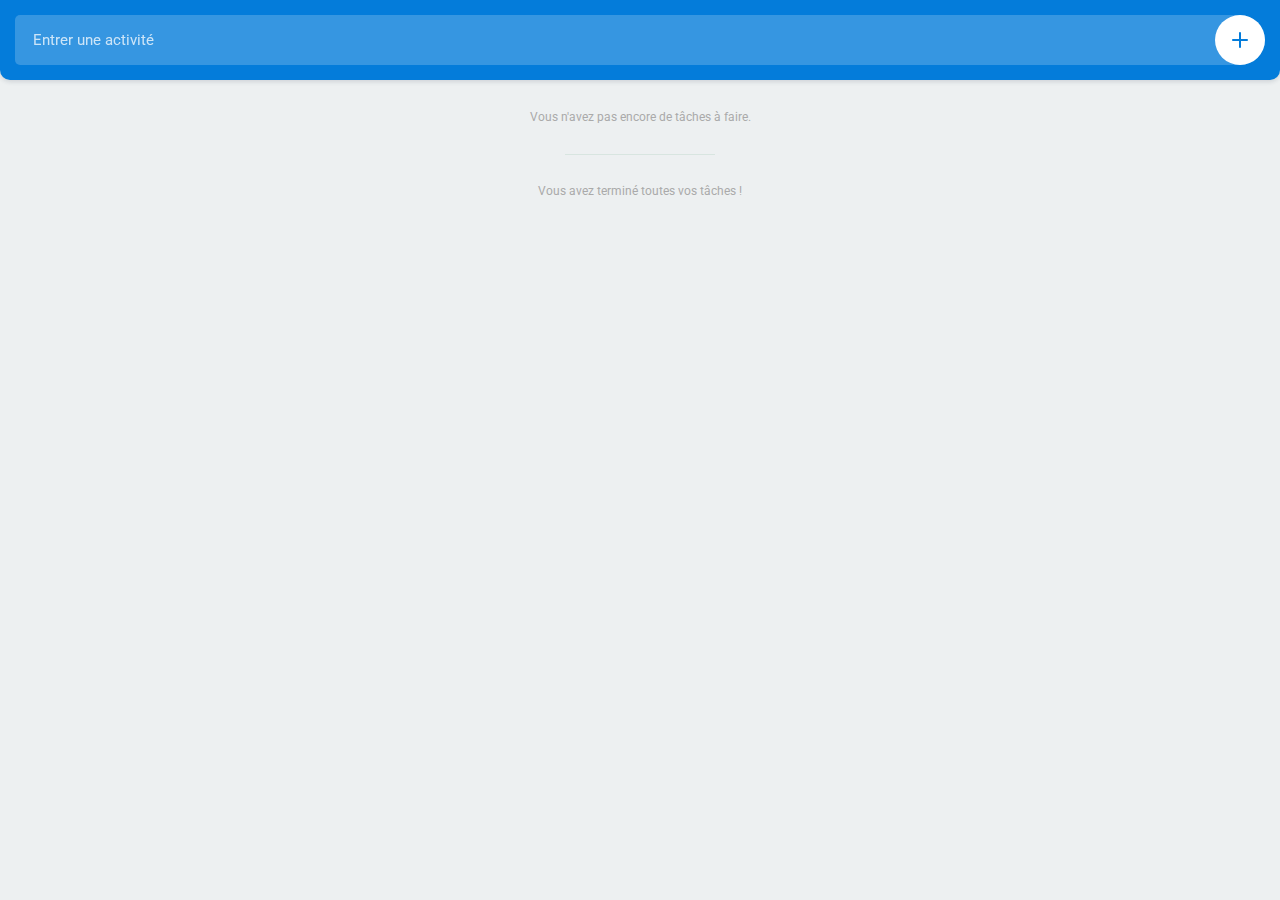
==== index.html @ d69b64d6 "Update index.html" ====
<!DOCTYPE html>
<html>
	<head>
        <!-- Content Type Meta  tag -->
        <meta http-equiv="Content-Type" content="text/html; charset=UTF-8">
    	<link rel="manifest" href="resources/json/manifest.json">
        
        <!--Responsive Viewport Meta tag-->
        <meta name="viewport" content="width=device-width, initial-scale=1, user-scalable=no">
        
		<title>Todo list</title>
		<!-- icon /ressources/img/logo.png -->
		<link rel="icon" type="image/png" href="resources/img/logo.png" />
        
		<!-- Roboto font embed -->
		<link href="https://fonts.googleapis.com/css?family=Roboto:400,500,700" rel="stylesheet">

		<!-- Stylesheets -->
		<link rel="stylesheet" type="text/css" href="resources/css/reset.min.css">
		<link rel="stylesheet" type="text/css" href="resources/css/style.css">
	</head>
	<body>

		<header>
			<input type="text" placeholder="Entrer une activité" id="item">
			<button id="add">
				<svg version="1.1" xmlns="http://www.w3.org/2000/svg" xmlns:xlink="http://www.w3.org/1999/xlink" x="0px" y="0px"viewBox="0 0 16 16" style="enable-background:new 0 0 16 16;" xml:space="preserve"><g><path class="fill" d="M16,8c0,0.5-0.5,1-1,1H9v6c0,0.5-0.5,1-1,1s-1-0.5-1-1V9H1C0.5,9,0,8.5,0,8s0.5-1,1-1h6V1c0-0.5,0.5-1,1-1s1,0.5,1,1v6h6C15.5,7,16,7.5,16,8z"/></g></svg>
			</button>
		</header>

		<div class="container">
			<!-- Uncompleted tasks -->
			<ul class="todo" id="todo"></ul>

			<!-- Completed tasks -->
			<ul class="todo" id="completed"></ul>
		</div>
		
		<div>
			<p id="localstorage"></p>
		</div>

		<!-- JavaScripts -->
		<script src="resources/js/main.js"></script>
	</body>
</html>
---- resources/css/style.css ----
@charset "UTF-8";

body {
background: #edf0f1;
padding: 80px 0 0 0;
}

body, input, button {
font-family: 'Roboto', sans-serif;
}

.noFill {
fill: none;
}

header {
width: 100%;
height: 80px;
position: fixed;
padding: 15px;
top: 0;
left: 0;
z-index: 5;
background: #047CDA; /* Couleur modifiée */
box-shadow: 0px 2px 4px rgba(44, 62, 80, 0.15);
border-bottom-right-radius: 10px;
border-bottom-left-radius: 10px;
}

header input {
width: 100%;
height: 50px;
float: left;
color: #fff;
font-size: 15px;
font-weight: 400;
text-indent: 18px;
padding: 0 60px 0 0;
background: rgba(255, 255, 255, 0.2);
border-radius: 5px 25px 25px 5px;
border: 0px;
box-shadow: none;
outline: none;
-webkit-appearance: none;
-moz-appearance: none;
}

header input::-webkit-input-placeholder {
color: rgba(255, 255, 255, 0.75);
}

header input:-moz-input-placeholder {
color: rgba(255, 255, 255, 0.75);
}

header input::-moz-input-placeholder {
color: rgba(255, 255, 255, 0.75);
}

header input:-ms-input-placeholder {
color: rgba(255, 255, 255, 0.75);
}

header button {
width: 50px;
height: 50px;
position:absolute;
top:15px;
right:15px;
z-index:2;
border-radius: 25px;
background: #fff;
border: 0px;
box-shadow: none;
outline: none;
cursor: pointer;
-webkit-appearance: none;
-moz-appearance: none;
}

header button svg {
width: 16px;
height: 16px;
position: absolute;
top: 50%;
left: 50%;
margin: -8px 0 0 -8px;
}

header button svg .fill {
fill: #047CDA; /* Couleur modifiée */
}

.container {
width: 100%;
float: left;
padding: 15px;
}

ul.todo {
width: 100%;
float: left;
}

ul.todo li {
width: 100%;
min-height: 50px;
float: left;
font-size: 14px;
font-weight: 500;
color: #444;
line-height: 22px;
background: #fff;
border-radius: 5px;
position: relative;
box-shadow: 0px 1px 2px rgba(44, 62, 80, 0.10);
margin: 0 0 10px 0;
padding: 14px 100px 14px 14px;
word-break: break-word;
}

ul.todo li:last-of-type {
margin: 0;
}

ul.todo li .buttons {
width: 100px;
height: 50px;
position: absolute;
top: 0;
right: 0;
}

ul.todo li .buttons button {
width: 50px;
height: 50px;
float: left;
background: none;
position: relative;
border: 0px;
box-shadow: none;
outline: none;
cursor: pointer;
-webkit-appearance: none;
-moz-appearance: none;
}

ul.todo li .buttons button:last-of-type:before {
content: '';
width: 1px;
height: 30px;
background: #edf0f1;
position: absolute;
top: 10px;
left: 0;
}

ul.todo li .buttons button svg {
width: 22px;
height: 22px;
position: absolute;
top: 50%;
left: 50%;
margin: -11px 0 0 -11px;
}

ul.todo li .buttons button.complete svg {
border-radius: 11px;
border: 1.5px solid #047CDA; /* Couleur modifiée */
transition: background 0.2s ease;
}

ul.todo#completed li .buttons button.complete svg {
background: #047CDA; /* Couleur modifiée */
border: 0px;
}

ul.todo:not(#completed) li .buttons button.complete:hover svg {
background: rgba(4, 124, 218, 0.75); /* Couleur modifiée */
}

ul.todo:not(#completed) li .buttons button.complete:hover svg .fill {
fill: #fff;
}

ul.todo#completed li .buttons button.complete svg .fill {
fill: #fff;
}

ul.todo li .buttons button svg .fill {
transition: fill 0.2s ease;
}

ul.todo li .buttons button.remove svg .fill {
fill: #c0cecb;
}

ul.todo li .buttons button.remove:hover svg .fill {
fill: #e85656;
}

ul.todo li .buttons button.complete svg .fill {
fill: #047CDA; /* Couleur modifiée */
}

ul.todo#completed {
position: relative;
padding: 60px 0 0 0;
}

ul.todo#completed:before {
content: '';
width: 150px;
height: 1px;
background: #d8e5e0;
position: absolute;
top: 30px;
left: 50%;
margin: 0 0 0 -75px;
}

ul.todo#todo:empty:after {
content: 'Vous n\'avez pas encore de tâches à faire.';
margin: 15px 0 0 0;
}

ul.todo#completed:empty:after {
content: 'Vous avez terminé toutes vos tâches !';
}

ul.todo#todo:after,
ul.todo#completed:after {
width: 100%;
display: block;
text-align: center;
font-size: 12px;
color: #aaa;
}
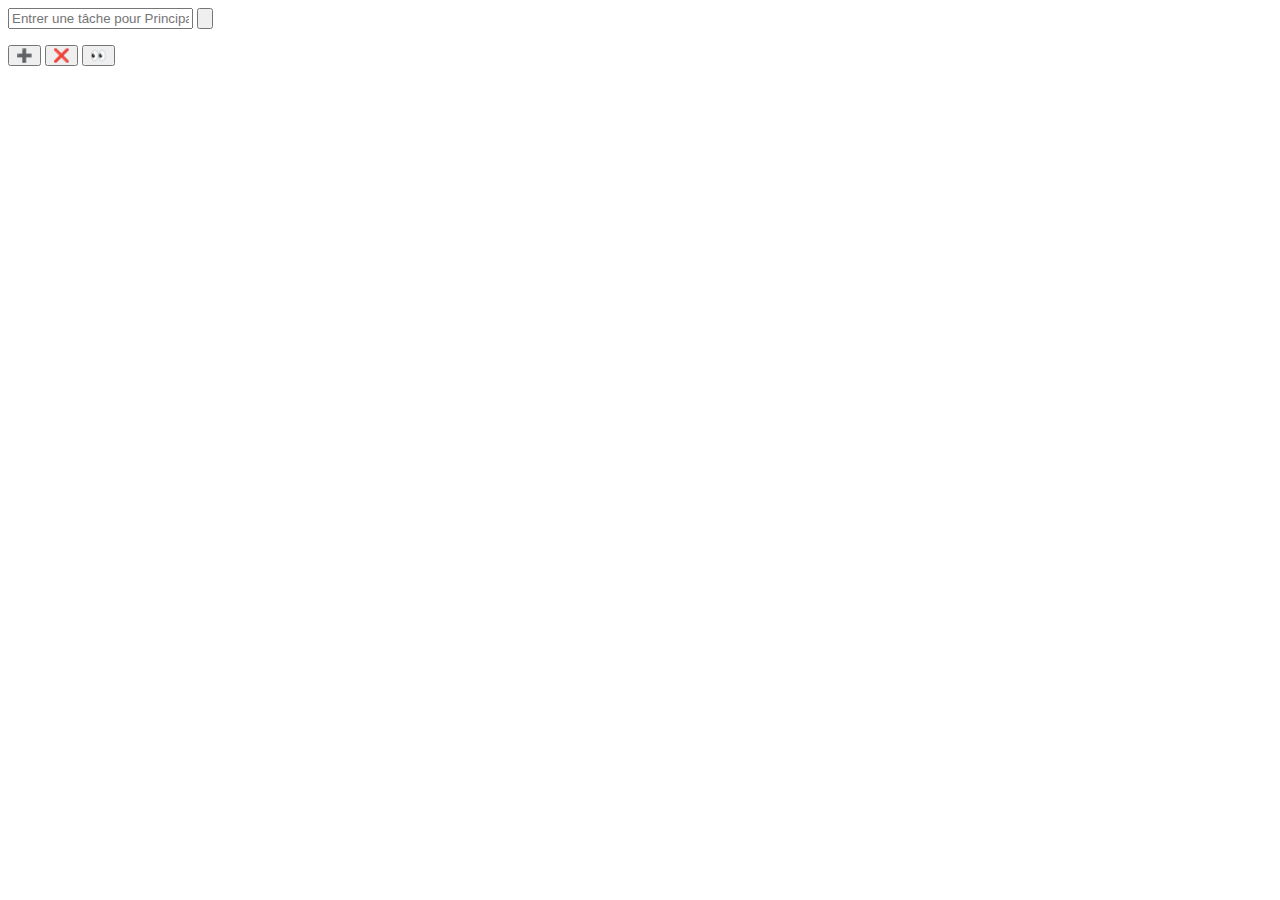
==== commit 76442016: "Add files via upload" ====
--- a/index.html
+++ b/index.html
@@ -1,46 +1,55 @@
 <!DOCTYPE html>
 <html>
-	<head>
-        <!-- Content Type Meta  tag -->
-        <meta http-equiv="Content-Type" content="text/html; charset=UTF-8">
-    	<link rel="manifest" href="resources/json/manifest.json">
-        
-        <!--Responsive Viewport Meta tag-->
-        <meta name="viewport" content="width=device-width, initial-scale=1, user-scalable=no">
-        
-		<title>Todo list</title>
-		<!-- icon /ressources/img/logo.png -->
-		<link rel="icon" type="image/png" href="resources/img/logo.png" />
-        
-		<!-- Roboto font embed -->
-		<link href="https://fonts.googleapis.com/css?family=Roboto:400,500,700" rel="stylesheet">
 
-		<!-- Stylesheets -->
-		<link rel="stylesheet" type="text/css" href="resources/css/reset.min.css">
-		<link rel="stylesheet" type="text/css" href="resources/css/style.css">
-	</head>
-	<body>
+<head>
+    <!-- Content Type Meta tag -->
+    <meta http-equiv="Content-Type" content="text/html; charset=UTF-8">
+    <link rel="manifest" href="WhatIDo/json/manifest.json">
 
-		<header>
-			<input type="text" placeholder="Entrer une activité" id="item">
-			<button id="add">
-				<svg version="1.1" xmlns="http://www.w3.org/2000/svg" xmlns:xlink="http://www.w3.org/1999/xlink" x="0px" y="0px"viewBox="0 0 16 16" style="enable-background:new 0 0 16 16;" xml:space="preserve"><g><path class="fill" d="M16,8c0,0.5-0.5,1-1,1H9v6c0,0.5-0.5,1-1,1s-1-0.5-1-1V9H1C0.5,9,0,8.5,0,8s0.5-1,1-1h6V1c0-0.5,0.5-1,1-1s1,0.5,1,1v6h6C15.5,7,16,7.5,16,8z"/></g></svg>
-			</button>
-		</header>
+    <!--Responsive Viewport Meta tag-->
+    <meta name="viewport" content="width=device-width, initial-scale=1, user-scalable=no">
 
-		<div class="container">
-			<!-- Uncompleted tasks -->
-			<ul class="todo" id="todo"></ul>
+    <title>Todo list</title>
+    <!-- icon /ressources/img/logo.png -->
+    <link rel="icon" type="image/png" href="WhatIDo/img/logo.png" />
 
-			<!-- Completed tasks -->
-			<ul class="todo" id="completed"></ul>
-		</div>
-		
-		<div>
-			<p id="localstorage"></p>
-		</div>
+    <!-- Roboto font embed -->
+    <link href="https://fonts.googleapis.com/css?family=Roboto:400,500,700" rel="stylesheet">
 
-		<!-- JavaScripts -->
-		<script src="resources/js/main.js"></script>
-	</body>
-</html>
+    <!-- Stylesheets -->
+    <link rel="stylesheet" type="text/css" href="WhatIDo/css/reset.min.css">
+    <link rel="stylesheet" type="text/css" href="WhatIDo/css/style.css">
+</head>
+
+<body>
+
+    <header>
+        <input type="text" placeholder="Entrer une tâche pour Principale" id="item" name="Principale">
+        <button id="add">
+			<svg version="1.1" xmlns="http://www.w3.org/2000/svg" xmlns:xlink="http://www.w3.org/1999/xlink" x="0px" y="0px" viewBox="0 0 16 16" style="enable-background:new 0 0 16 16;" xml:space="preserve"><g><path class="fill" d="M16,8c0,0.5-0.5,1-1,1H9v6c0,0.5-0.5,1-1,1s-1-0.5-1-1V9H1C0.5,9,0,8.5,0,8s0.5-1,1-1h6V1c0-0.5,0.5-1,1-1s1,0.5,1,1v6h6C15.5,7,16,7.5,16,8z"/></g></svg>
+		</button>
+    </header>
+    <div id="categories">
+        <ul id="categoryList"></ul>
+    </div>
+    <div id="buttonCatego">
+        <button id="addCategory" class="addCategory">➕</button>
+        <button id="removeCategory" class="removeCategory">❌</button>
+        <button id="showAll" class="showAll">👀</button>
+    </div>
+    <div>
+        <p id="localstorage"></p>
+    </div>
+    <div class="container">
+        <!-- Uncompleted tasks -->
+        <ul class="todo" id="todo"></ul>
+
+        <!-- Completed tasks -->
+        <ul class="todo" id="completed"></ul>
+    </div>
+
+    <!-- JavaScripts -->
+    <script src="WhatIDo/js/main.js"></script>
+</body>
+
+</html>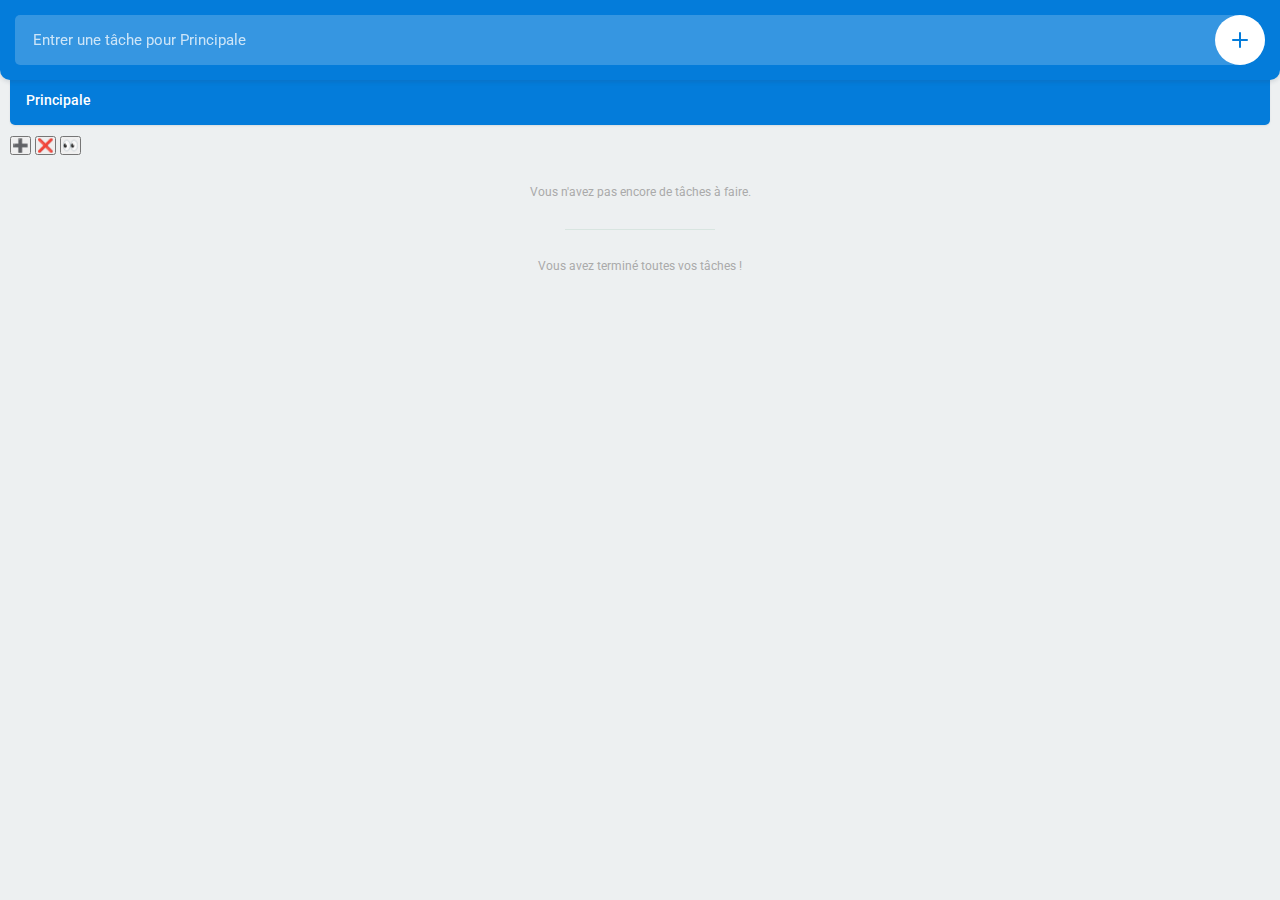
==== commit 7e1ea839: "Update index.html" ====
--- a/index.html
+++ b/index.html
@@ -4,21 +4,21 @@
 <head>
     <!-- Content Type Meta tag -->
     <meta http-equiv="Content-Type" content="text/html; charset=UTF-8">
-    <link rel="manifest" href="WhatIDo/json/manifest.json">
+    <link rel="manifest" href="resources/json/manifest.json">
 
     <!--Responsive Viewport Meta tag-->
     <meta name="viewport" content="width=device-width, initial-scale=1, user-scalable=no">
 
     <title>Todo list</title>
-    <!-- icon /ressources/img/logo.png -->
-    <link rel="icon" type="image/png" href="WhatIDo/img/logo.png" />
+    <!-- icon /resources/img/logo.png -->
+    <link rel="icon" type="image/png" href="resources/img/logo.png" />
 
     <!-- Roboto font embed -->
     <link href="https://fonts.googleapis.com/css?family=Roboto:400,500,700" rel="stylesheet">
 
     <!-- Stylesheets -->
-    <link rel="stylesheet" type="text/css" href="WhatIDo/css/reset.min.css">
-    <link rel="stylesheet" type="text/css" href="WhatIDo/css/style.css">
+    <link rel="stylesheet" type="text/css" href="resources/css/reset.min.css">
+    <link rel="stylesheet" type="text/css" href="resources/css/style.css">
 </head>
 
 <body>
@@ -49,7 +49,7 @@
     </div>
 
     <!-- JavaScripts -->
-    <script src="WhatIDo/js/main.js"></script>
+    <script src="resources/js/main.js"></script>
 </body>
 
-</html>+</html>
--- a/resources/css/style.css
+++ b/resources/css/style.css
@@ -0,0 +1,270 @@
+@charset "UTF-8";
+body {
+    background: #edf0f1;
+    padding: 80px 0 0 0;
+}
+
+body,
+input,
+button {
+    font-family: 'Roboto', sans-serif;
+}
+
+.noFill {
+    fill: none;
+}
+
+header {
+    width: 100%;
+    height: 80px;
+    position: fixed;
+    padding: 15px;
+    top: 0;
+    left: 0;
+    z-index: 5;
+    background: #047CDA;
+    box-shadow: 0px 2px 4px rgba(44, 62, 80, 0.15);
+    border-bottom-right-radius: 10px;
+    border-bottom-left-radius: 10px;
+}
+
+header input {
+    width: 100%;
+    height: 50px;
+    float: left;
+    color: #fff;
+    font-size: 15px;
+    font-weight: 400;
+    text-indent: 18px;
+    padding: 0 60px 0 0;
+    background: rgba(255, 255, 255, 0.2);
+    border-radius: 5px 25px 25px 5px;
+    border: 0px;
+    box-shadow: none;
+    outline: none;
+    -webkit-appearance: none;
+    -moz-appearance: none;
+}
+
+header input::-webkit-input-placeholder {
+    color: rgba(255, 255, 255, 0.75);
+}
+
+header input:-moz-input-placeholder {
+    color: rgba(255, 255, 255, 0.75);
+}
+
+header input::-moz-input-placeholder {
+    color: rgba(255, 255, 255, 0.75);
+}
+
+header input:-ms-input-placeholder {
+    color: rgba(255, 255, 255, 0.75);
+}
+
+header button {
+    width: 50px;
+    height: 50px;
+    position: absolute;
+    top: 15px;
+    right: 15px;
+    z-index: 2;
+    border-radius: 25px;
+    background: #fff;
+    border: 0px;
+    box-shadow: none;
+    outline: none;
+    cursor: pointer;
+    -webkit-appearance: none;
+    -moz-appearance: none;
+}
+
+header button svg {
+    width: 16px;
+    height: 16px;
+    position: absolute;
+    top: 50%;
+    left: 50%;
+    margin: -8px 0 0 -8px;
+}
+
+header button svg .fill {
+    fill: #047CDA;
+}
+
+.container {
+    width: 100%;
+    float: left;
+    padding: 15px;
+}
+
+ul.todo {
+    width: 100%;
+    float: left;
+}
+
+ul.todo li {
+    width: 100%;
+    min-height: 50px;
+    float: left;
+    font-size: 14px;
+    font-weight: 500;
+    color: #444;
+    line-height: 22px;
+    background: #fff;
+    border-radius: 5px;
+    position: relative;
+    box-shadow: 0px 1px 2px rgba(44, 62, 80, 0.10);
+    margin: 0 0 10px 0;
+    padding: 14px 100px 14px 14px;
+    word-break: break-word;
+}
+
+ul.todo li:last-of-type {
+    margin: 0;
+}
+
+ul.todo li .buttons {
+    width: 100px;
+    height: 50px;
+    position: absolute;
+    top: 0;
+    right: 0;
+}
+
+ul.todo li .buttons button {
+    width: 50px;
+    height: 50px;
+    float: left;
+    background: none;
+    position: relative;
+    border: 0px;
+    box-shadow: none;
+    outline: none;
+    cursor: pointer;
+    -webkit-appearance: none;
+    -moz-appearance: none;
+}
+
+ul.todo li .buttons button:last-of-type:before {
+    content: '';
+    width: 1px;
+    height: 30px;
+    background: #edf0f1;
+    position: absolute;
+    top: 10px;
+    left: 0;
+}
+
+ul.todo li .buttons button svg {
+    width: 22px;
+    height: 22px;
+    position: absolute;
+    top: 50%;
+    left: 50%;
+    margin: -11px 0 0 -11px;
+}
+
+ul.todo li .buttons button.complete svg {
+    border-radius: 11px;
+    border: 1.5px solid #047CDA;
+    transition: background 0.2s ease;
+}
+
+ul.todo#completed li .buttons button.complete svg {
+    background: #047CDA;
+    border: 0px;
+}
+
+ul.todo:not(#completed) li .buttons button.complete:hover svg {
+    background: rgba(37, 185, 154, 0.75);
+}
+
+ul.todo:not(#completed) li .buttons button.complete:hover svg .fill {
+    fill: #fff;
+}
+
+ul.todo#completed li .buttons button.complete svg .fill {
+    fill: #fff;
+}
+
+ul.todo li .buttons button svg .fill {
+    transition: fill 0.2s ease;
+}
+
+ul.todo li .buttons button.remove svg .fill {
+    fill: #c0cecb;
+}
+
+ul.todo li .buttons button.remove:hover svg .fill {
+    fill: #e85656;
+}
+
+ul.todo li .buttons button.complete svg .fill {
+    fill: #047CDA;
+}
+
+ul.todo#completed {
+    position: relative;
+    padding: 60px 0 0 0;
+}
+
+ul.todo#completed:before {
+    content: '';
+    width: 150px;
+    height: 1px;
+    background: #d8e5e0;
+    position: absolute;
+    top: 30px;
+    left: 50%;
+    margin: 0 0 0 -75px;
+}
+
+ul.todo#todo:empty:after {
+    content: 'Vous n\'avez pas encore de tâches à faire.';
+    margin: 15px 0 0 0;
+}
+
+ul.todo#completed:empty:after {
+    content: 'Vous avez terminé toutes vos tâches !';
+}
+
+ul.todo#todo:after,
+ul.todo#completed:after {
+    width: 100%;
+    display: block;
+    text-align: center;
+    font-size: 12px;
+    color: #aaa;
+}
+
+#categories {
+    min-height: 50px;
+    font-size: 14px;
+    font-weight: 500;
+    color: #fff;
+    line-height: 22px;
+    background: #047CDA;
+    border-radius: 5px;
+    position: relative;
+    box-shadow: 0px 1px 2px rgba(44, 62, 80, 0.10);
+    margin: -5px 10px 10px 10px;
+    padding: 14px 100px 0px 14px;
+    word-break: break-word;
+    border: 0;
+    outline: none;
+    cursor: pointer;
+    -webkit-appearance: none;
+    -moz-appearance: none;
+}
+
+#categoryList li {
+    margin-bottom: 10px;
+    display: inline-block;
+    margin-right: 2px;
+    margin-left: 2px;
+}
+
+#buttonCatego {
+    margin-left: 10px;
+}